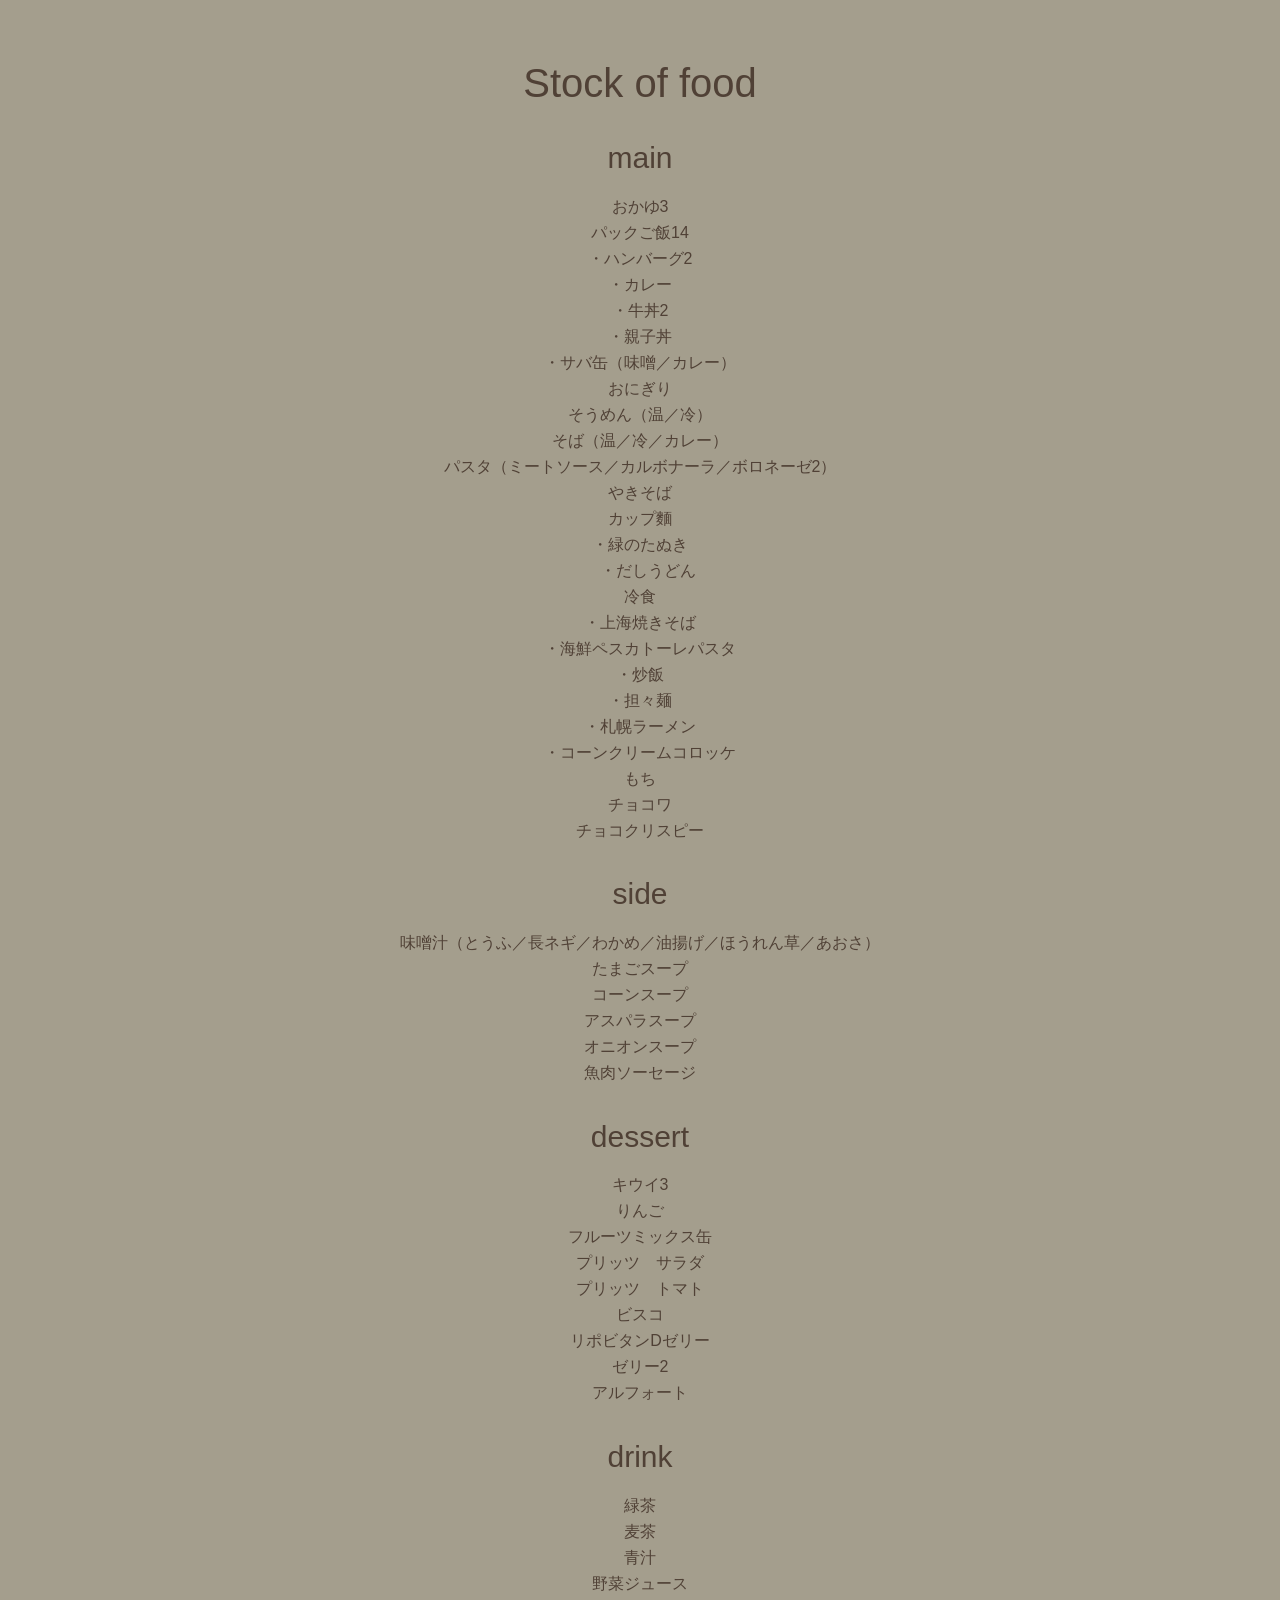
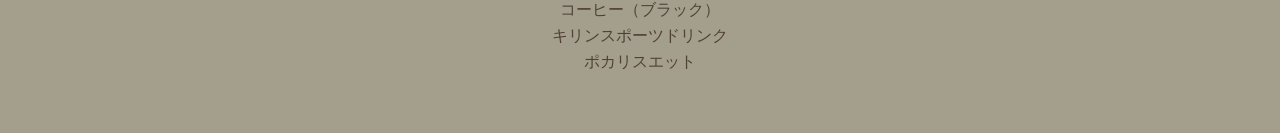
==== index.html @ f847d5fa "Rename stockofood.html to index.html" ====
<!DOCTYPE html>
<html lang="ja">
  <head>
    <meta charaset="UTF-8">
    <meta name="viewport" content="width=device-width">
    <title>Stock of food</title>
    <link rel="stylesheet" href="destyle.css">
    <link rel="stylesheet" href="stockofood.css">
  </head>
  <body>
    <h1>Stock of food</h1>
      <h2>main</h2>
      <ul>
 　     <li>おかゆ3</li>
        <li>パックご飯14</li>
        <li>  ・ハンバーグ2</li>
        <li>  ・カレー</li>
        <li>  ・牛丼2</li>
        <li>  ・親子丼</li>
        <li>  ・サバ缶（味噌／カレー）</li>
        <li>おにぎり</li>
        <li>そうめん（温／冷）</li>
        <li>そば（温／冷／カレー）</li>
        <li>パスタ（ミートソース／カルボナーラ／ボロネーゼ2）</li>
        <li>やきそば</li>
        <li>カップ麵</li>
        <li>  ・緑のたぬき</li>
        <li>　・だしうどん</li>
        <li>冷食</li>
        <li>  ・上海焼きそば</li>
        <li>  ・海鮮ペスカトーレパスタ</li>
        <li>  ・炒飯</li>
        <li>  ・担々麺</li>
        <li>  ・札幌ラーメン</li>
        <li>  ・コーンクリームコロッケ</li>
        <li>もち</li>
        <li>チョコワ</li>
        <li>チョコクリスピー</a></li>
      </ul>
      <br>
      <h2>side</h2>
      <br>
      <ul>
        <li>味噌汁（とうふ／長ネギ／わかめ／油揚げ／ほうれん草／あおさ）</li>
        <li>たまごスープ</li>
        <li>コーンスープ</li>
        <li>アスパラスープ</li>
        <li>オニオンスープ</li>
        <li>魚肉ソーセージ</li>
      </ul>
      <br>
      <h2>dessert</h2>
      <br>
      <ul>
        <li>キウイ3</li>
        <li>りんご</li>
        <li>フルーツミックス缶</li>
        <li>プリッツ　サラダ</li>
        <li>プリッツ　トマト</li>
        <li>ビスコ</li>
        <li>リポビタンDゼリー</li>
        <li>ゼリー2</li>
        <li>アルフォート</li>
      </ul>
      <br>
      <h2>drink</h2>
      <br>
      <ul>
        <li>緑茶</li>
        <li>麦茶</li>
        <li>青汁</li>
        <li>野菜ジュース</li>
        <li>コーヒー（ブラック）</li>
        <li>キリンスポーツドリンク</li>
        <li>ポカリスエット</li>
      </ul>
      <br>
  </body>
</html>
---- destyle.css ----
/*! destyle.css v2.0.2 | MIT License | https://github.com/nicolas-cusan/destyle.css */

/* Reset box-model and set borders */
/* ============================================ */

*,
::before,
::after {
  box-sizing: border-box;
  border-style: solid;
  border-width: 0;
}

/* Document */
/* ============================================ */

/**
 * 1. Correct the line height in all browsers.
 * 2. Prevent adjustments of font size after orientation changes in iOS.
 * 3. Remove gray overlay on links for iOS.
 */

html {
  line-height: 1.15; /* 1 */
  -webkit-text-size-adjust: 100%; /* 2 */
  -webkit-tap-highlight-color: transparent; /* 3*/
}

/* Sections */
/* ============================================ */

/**
 * Remove the margin in all browsers.
 */

body {
  margin: 0;
}

/**
 * Render the `main` element consistently in IE.
 */

main {
  display: block;
}

/* Vertical rhythm */
/* ============================================ */

p,
table,
blockquote,
address,
pre,
iframe,
form,
figure,
dl {
  margin: 0;
}

/* Headings */
/* ============================================ */

h1,
h2,
h3,
h4,
h5,
h6 {
  font-size: inherit;
  line-height: inherit;
  font-weight: inherit;
  margin: 0;
}

/* Lists (enumeration) */
/* ============================================ */

ul,
ol,
li {
  margin: 0;
  padding: 0;
  list-style: none;
}

/* Lists (definition) */
/* ============================================ */

dt {
  font-weight: bold;
}

dd {
  margin-left: 0;
}

/* Grouping content */
/* ============================================ */

/**
 * 1. Add the correct box sizing in Firefox.
 * 2. Show the overflow in Edge and IE.
 */

hr {
  box-sizing: content-box; /* 1 */
  height: 0; /* 1 */
  overflow: visible; /* 2 */
  border-top-width: 1px;
  margin: 0;
  clear: both;
  color: inherit;
}

/**
 * 1. Correct the inheritance and scaling of font size in all browsers.
 * 2. Correct the odd `em` font sizing in all browsers.
 */

pre {
  font-family: monospace, monospace; /* 1 */
  font-size: inherit; /* 2 */
}

address {
  font-style: inherit;
}

/* Text-level semantics */
/* ============================================ */

/**
 * Remove the gray background on active links in IE 10.
 */

a {
  background-color: transparent;
  text-decoration: none;
  color: inherit;
}

/**
 * 1. Remove the bottom border in Chrome 57-
 * 2. Add the correct text decoration in Chrome, Edge, IE, Opera, and Safari.
 */

abbr[title] {
  text-decoration: underline; /* 2 */
  text-decoration: underline dotted; /* 2 */
}

/**
 * Add the correct font weight in Chrome, Edge, and Safari.
 */

b,
strong {
  font-weight: bolder;
}

/**
 * 1. Correct the inheritance and scaling of font size in all browsers.
 * 2. Correct the odd `em` font sizing in all browsers.
 */

code,
kbd,
samp {
  font-family: monospace, monospace; /* 1 */
  font-size: inherit; /* 2 */
}

/**
 * Add the correct font size in all browsers.
 */

small {
  font-size: 80%;
}

/**
 * Prevent `sub` and `sup` elements from affecting the line height in
 * all browsers.
 */

sub,
sup {
  font-size: 75%;
  line-height: 0;
  position: relative;
  vertical-align: baseline;
}

sub {
  bottom: -0.25em;
}

sup {
  top: -0.5em;
}

/* Embedded content */
/* ============================================ */

/**
 * Prevent vertical alignment issues.
 */

img,
embed,
object,
iframe {
  vertical-align: bottom;
}

/* Forms */
/* ============================================ */

/**
 * Reset form fields to make them styleable
 */

button,
input,
optgroup,
select,
textarea {
  -webkit-appearance: none;
  appearance: none;
  vertical-align: middle;
  color: inherit;
  font: inherit;
  background: transparent;
  padding: 0;
  margin: 0;
  outline: 0;
  border-radius: 0;
  text-align: inherit;
}

/**
 * Reset radio and checkbox appearance to preserve their look in iOS.
 */

[type="checkbox"] {
  -webkit-appearance: checkbox;
  appearance: checkbox;
}

[type="radio"] {
  -webkit-appearance: radio;
  appearance: radio;
}

/**
 * Show the overflow in IE.
 * 1. Show the overflow in Edge.
 */

button,
input {
  /* 1 */
  overflow: visible;
}

/**
 * Remove the inheritance of text transform in Edge, Firefox, and IE.
 * 1. Remove the inheritance of text transform in Firefox.
 */

button,
select {
  /* 1 */
  text-transform: none;
}

/**
 * Correct the inability to style clickable types in iOS and Safari.
 */

button,
[type="button"],
[type="reset"],
[type="submit"] {
  cursor: pointer;
  -webkit-appearance: none;
  appearance: none;
}

button[disabled],
[type="button"][disabled],
[type="reset"][disabled],
[type="submit"][disabled] {
  cursor: default;
}

/**
 * Remove the inner border and padding in Firefox.
 */

button::-moz-focus-inner,
[type="button"]::-moz-focus-inner,
[type="reset"]::-moz-focus-inner,
[type="submit"]::-moz-focus-inner {
  border-style: none;
  padding: 0;
}

/**
 * Restore the focus styles unset by the previous rule.
 */

button:-moz-focusring,
[type="button"]:-moz-focusring,
[type="reset"]:-moz-focusring,
[type="submit"]:-moz-focusring {
  outline: 1px dotted ButtonText;
}

/**
 * Remove arrow in IE10 & IE11
 */

select::-ms-expand {
  display: none;
}

/**
 * Remove padding
 */

option {
  padding: 0;
}

/**
 * Reset to invisible
 */

fieldset {
  margin: 0;
  padding: 0;
  min-width: 0;
}

/**
 * 1. Correct the text wrapping in Edge and IE.
 * 2. Correct the color inheritance from `fieldset` elements in IE.
 * 3. Remove the padding so developers are not caught out when they zero out
 *    `fieldset` elements in all browsers.
 */

legend {
  color: inherit; /* 2 */
  display: table; /* 1 */
  max-width: 100%; /* 1 */
  padding: 0; /* 3 */
  white-space: normal; /* 1 */
}

/**
 * Add the correct vertical alignment in Chrome, Firefox, and Opera.
 */

progress {
  vertical-align: baseline;
}

/**
 * Remove the default vertical scrollbar in IE 10+.
 */

textarea {
  overflow: auto;
}

/**
 * Correct the cursor style of increment and decrement buttons in Chrome.
 */

[type="number"]::-webkit-inner-spin-button,
[type="number"]::-webkit-outer-spin-button {
  height: auto;
}

/**
 * 1. Correct the outline style in Safari.
 */

[type="search"] {
  outline-offset: -2px; /* 1 */
}

/**
 * Remove the inner padding in Chrome and Safari on macOS.
 */

[type="search"]::-webkit-search-decoration {
  -webkit-appearance: none;
}

/**
 * 1. Correct the inability to style clickable types in iOS and Safari.
 * 2. Change font properties to `inherit` in Safari.
 */

::-webkit-file-upload-button {
  -webkit-appearance: button; /* 1 */
  font: inherit; /* 2 */
}

/**
 * Clickable labels
 */

label[for] {
  cursor: pointer;
}

/* Interactive */
/* ============================================ */

/*
 * Add the correct display in Edge, IE 10+, and Firefox.
 */

details {
  display: block;
}

/*
 * Add the correct display in all browsers.
 */

summary {
  display: list-item;
}

/*
 * Remove outline for editable content.
 */

[contenteditable] {
  outline: none;
}

/* Table */
/* ============================================ */

table {
  border-collapse: collapse;
  border-spacing: 0;
}

caption {
  text-align: left;
}

td,
th {
  vertical-align: top;
  padding: 0;
}

th {
  text-align: left;
  font-weight: bold;
}

/* Misc */
/* ============================================ */

/**
 * Add the correct display in IE 10+.
 */

template {
  display: none;
}

/**
 * Add the correct display in IE 10.
 */

[hidden] {
  display: none;
}
---- stockofood.css ----
html{
  background-color:#A49E8D;
  color:#504136;
}
body{
  font-family: 'Yu Mincho Light','YuMincho','Yu Mincho','游明朝体',sans-serif;
  text-align:center;
  margin-top:60px;
  margin-bottom:40px;
}
a{
  line-height:22px;
  font-size:16px;
}
li{
  list-style:none;
  line-height:26px;
  font-size:16px;
}
h1{
  font-size:40px;
  margin-top:20px;
  margin-bottom:35px;
}
h2{
  font-size:30px;
  margin-top:15px;
}
a:link{
  color:#504136;
}
a:visited{
  color:#504136;
}
a:hover{
  color:#689689;
}
a:active{
  color:#DAFFCB;
}

/* header（デモの参考値） */
.demobox-header{
background: #A49E8D;
height: 64px;
padding: 1em;
}
/* headerのサイト名（デモの参考値） */
.demobox-sitename{
font-size: 18px;
}
/* 全体調整CSS */
.hamburger-demo-menubox *{
	font-size: 20px;
}
.hamburger-demo-menubox li{
	font-size: 20px;
}
/* hamburgerここから */
	/* inputを非表示 */
.input-hidden{
	display: none;
}
	/* label */
.hamburger-demo-switch{
	cursor: pointer;
	position: absolute;
	right: 3%;
	top: 0; /* ハンバーガーアイコンの位置（上から） */
	z-index: 9999;
	width: 4em; /* アイコン（クリック可能領域）の幅 */
	height: 4em; /* アイコン（クリック可能領域の）高さ */
}
/* メニュー展開時にハンバーガーアイコンを固定 */
#hamburger-demo1:checked ~ .hamburger-demo-switch{
	position: fixed;
}
/* ハンバーガーアイコン */
.hamburger-switch-line1, .hamburger-switch-line1:before, .hamburger-switch-line1:after{
	width: 25px;
	height: 3px;
	background: #504136; /* ハンバーガーアイコンの色 */
	position: absolute;
	top: 50%;
	left: 50%;
	transition: .3s;
	content: "";
}
.hamburger-switch-line1{
		transform: translate(-50%, -50%);
}
.hamburger-switch-line1:before{
	transform: translate(-50%, -300%);
}
.hamburger-switch-line1:after{
	transform: translate(-50%, 200%);
}
/* ハンバーガーアイコン･アニメーション */
#hamburger-demo1:checked ~ .hamburger-demo-switch .hamburger-switch-line1{
	width: 0;
}
#hamburger-demo1:checked ~ .hamburger-demo-switch .hamburger-switch-line1:before{
	transform: rotate(45deg) translate(-40%, 325%);
}
#hamburger-demo1:checked ~ .hamburger-demo-switch .hamburger-switch-line1:after{
	transform: rotate(-45deg) translate(-40%, -325%);
}
/* メニューエリア */
.hamburger-demo-menuwrap{
	position: fixed;
	height: 100%;
	background: #A49E8D; /* メニューエリアの背景色 */
	padding: 4em 3% 2em;
	z-index: 9998;
	transition: .3s;
	overflow-y: scroll; /* メニュー内容が多い場合に縦スクロールする */
	top: 0;
	left: 100%;
	width: 70%;
}
/* メニューリスト */
.hamburger-demo-menulist{
	margin-right: 3%;
	padding-left: 5% !important; /* !important不要な場合もあり */
	list-style: none;
}
.hamburger-demo-menulist li a{
	text-decoration: none;
	color: #504136; /* メニューリストの文字色 */
	display: block;
	padding:  .8em 0;
	font-size: 22px;
}
.hamburger-demo-menulist li a:link{
  color:#504136;
}
.hamburger-demo-menulist li a:visited{
  color:#504136;
}
.hamburger-demo-menulist li a:hover{
  color:#689689;
}
.hamburger-demo-menulist li a:active{
  color:#DAFFCB;
}
/* メニューエリア･アニメーション */
	/* 右から */
#hamburger-demo1:checked ~ .hamburger-demo-menuwrap{
	left: 30%;
}
	/* コンテンツカバー */
#hamburger-demo1:checked ~ .hamburger-demo-cover{
	position: fixed;
	width: 100%;
	height: 100%;
	top: 0;
	left: 0;
	z-index: 9997;
	background: rgba(3,3,3,.5);
	display: block;
}
/* PCではハンバーガーメニューを表示しない */
@media (min-width: 992px){
	.hamburger-demo-menubox{
		display: none;
	}
}
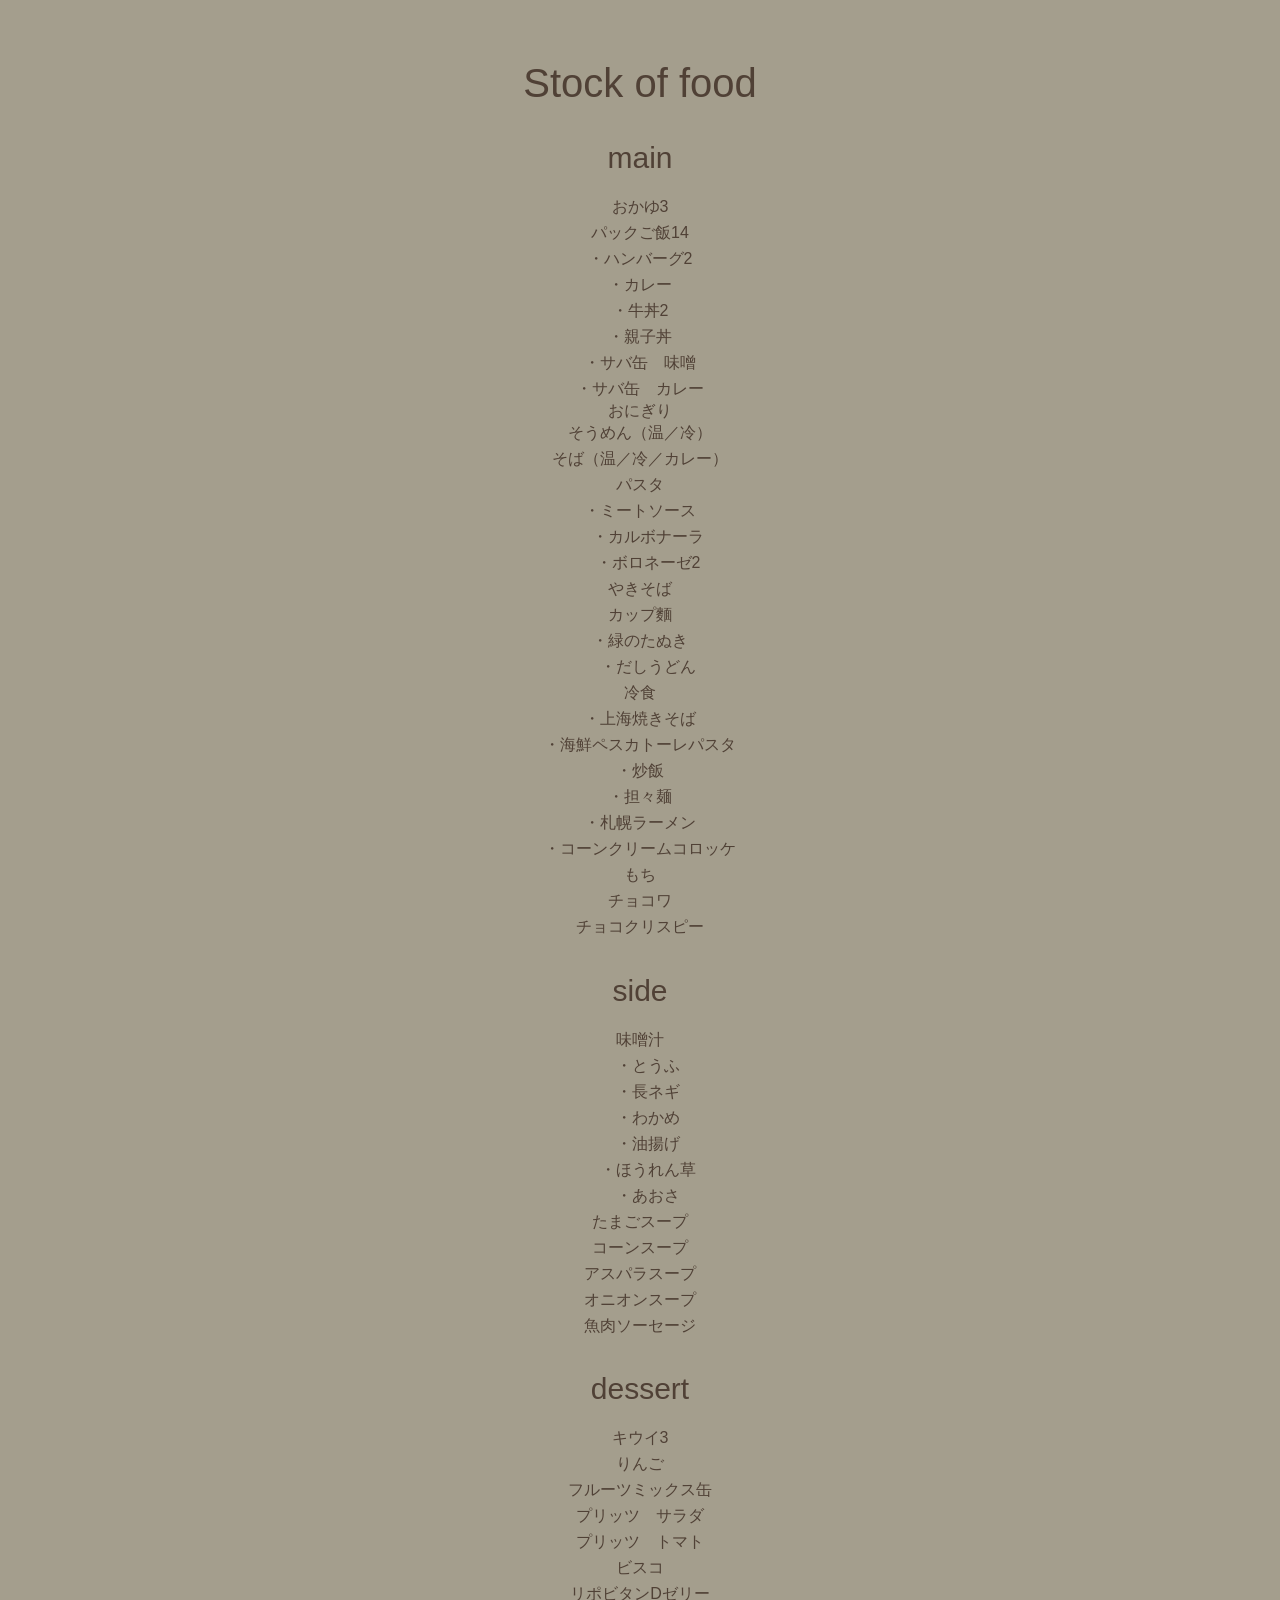
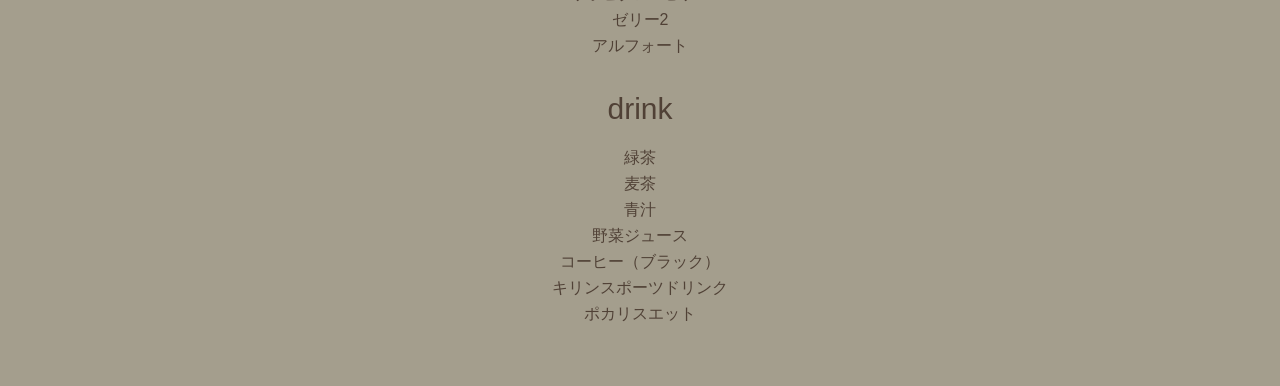
==== commit 71fca58b: "Update index.html" ====
--- a/index.html
+++ b/index.html
@@ -17,11 +17,15 @@
         <li>  ・カレー</li>
         <li>  ・牛丼2</li>
         <li>  ・親子丼</li>
-        <li>  ・サバ缶（味噌／カレー）</li>
+        <li>  ・サバ缶　味噌</li>
+        <li>  ・サバ缶　カレー</li
         <li>おにぎり</li>
         <li>そうめん（温／冷）</li>
         <li>そば（温／冷／カレー）</li>
-        <li>パスタ（ミートソース／カルボナーラ／ボロネーゼ2）</li>
+        <li>パスタ</li>
+        <li>  ・ミートソース</li>
+        <li>　・カルボナーラ</li>
+        <li>　・ボロネーゼ2</li>
         <li>やきそば</li>
         <li>カップ麵</li>
         <li>  ・緑のたぬき</li>
@@ -41,7 +45,13 @@
       <h2>side</h2>
       <br>
       <ul>
-        <li>味噌汁（とうふ／長ネギ／わかめ／油揚げ／ほうれん草／あおさ）</li>
+        <li>味噌汁</li>
+        <li>　・とうふ</li>
+        <li>　・長ネギ</li>
+        <li>　・わかめ</li>
+        <li>　・油揚げ</li>
+        <li>　・ほうれん草</li>
+        <li>　・あおさ</li>
         <li>たまごスープ</li>
         <li>コーンスープ</li>
         <li>アスパラスープ</li>
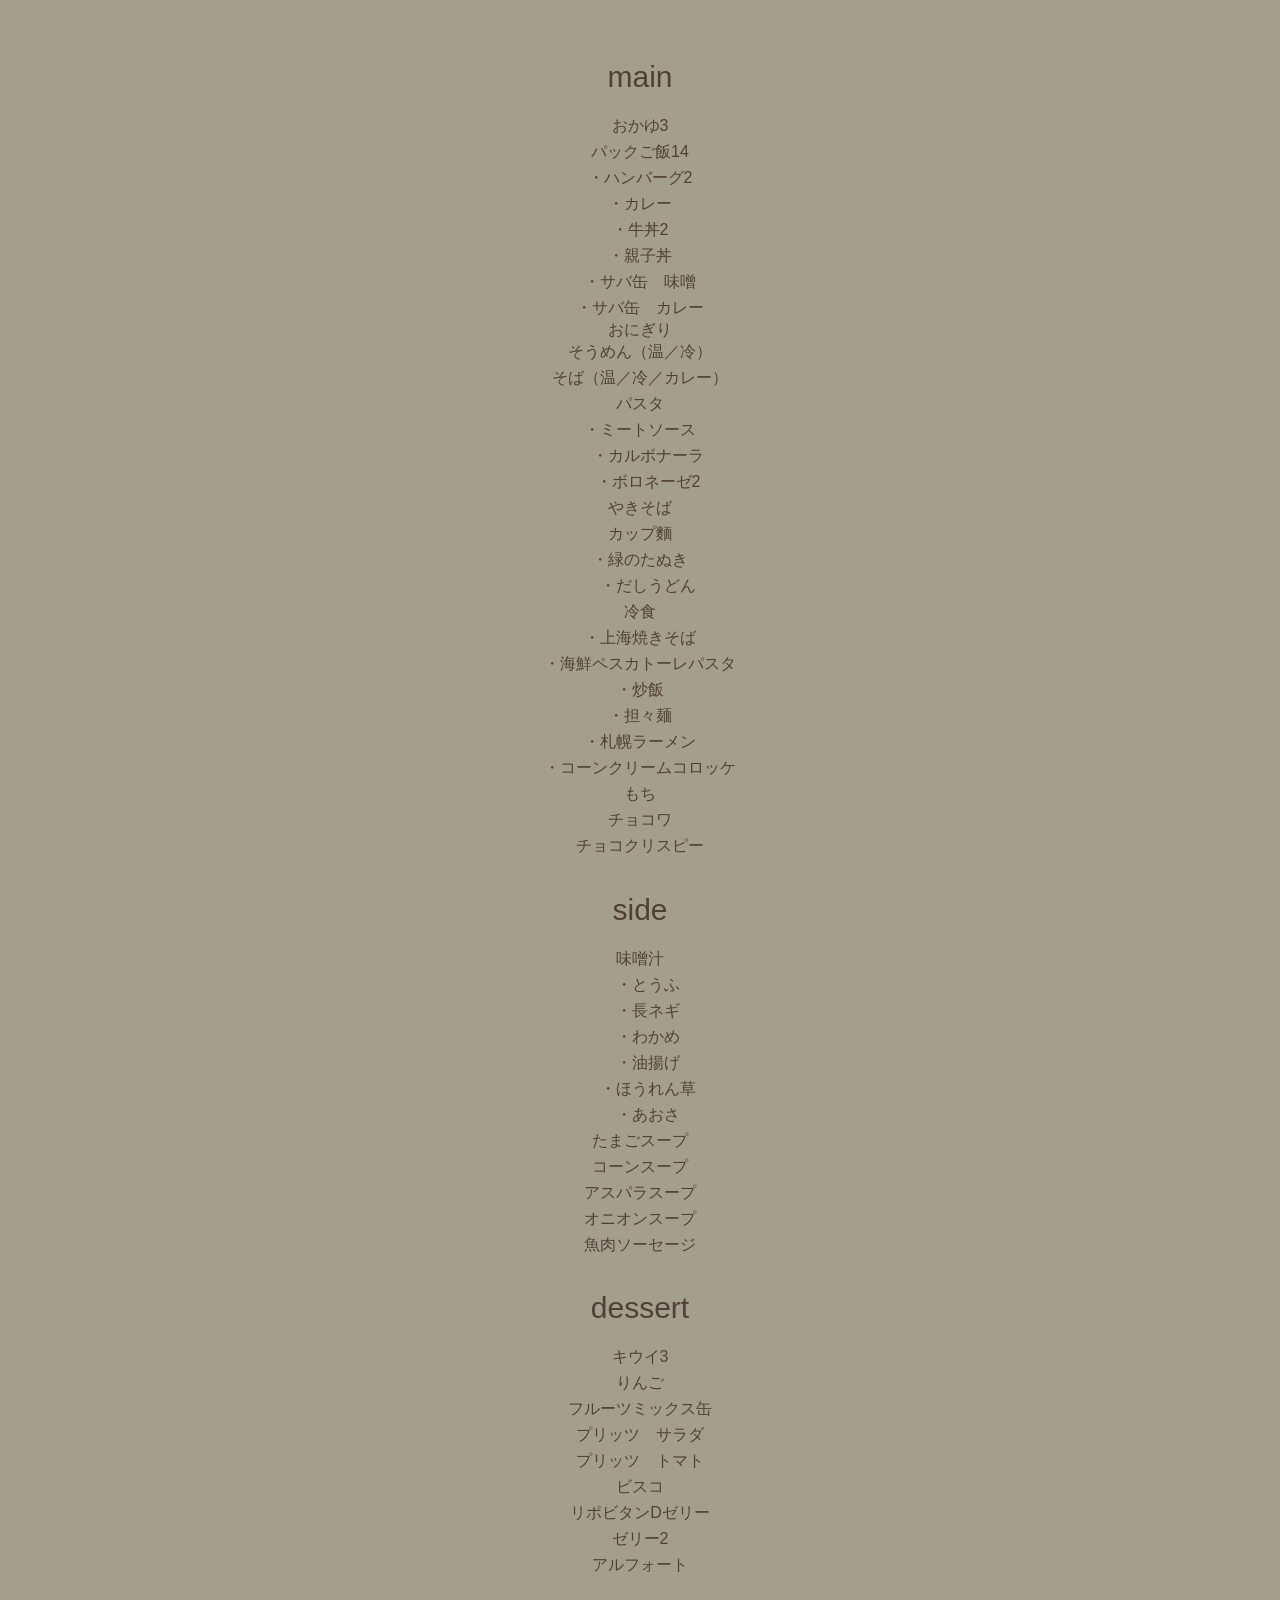
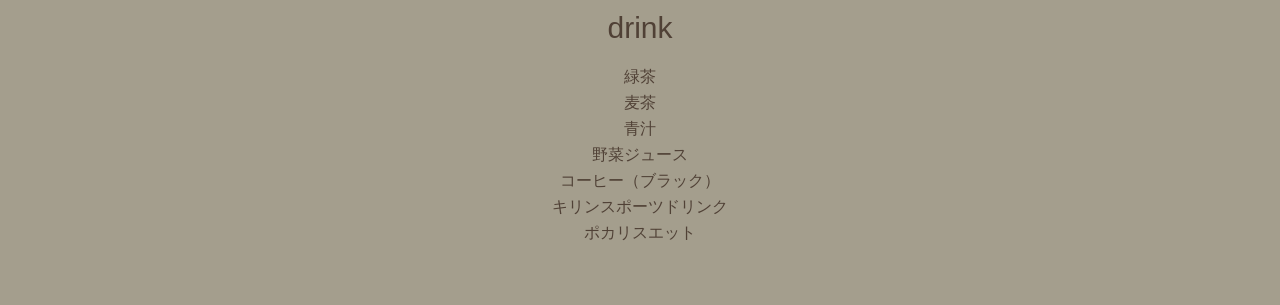
==== commit f58f0503: "Update index.html" ====
--- a/index.html
+++ b/index.html
@@ -8,7 +8,6 @@
     <link rel="stylesheet" href="stockofood.css">
   </head>
   <body>
-    <h1>Stock of food</h1>
       <h2>main</h2>
       <ul>
  　     <li>おかゆ3</li>
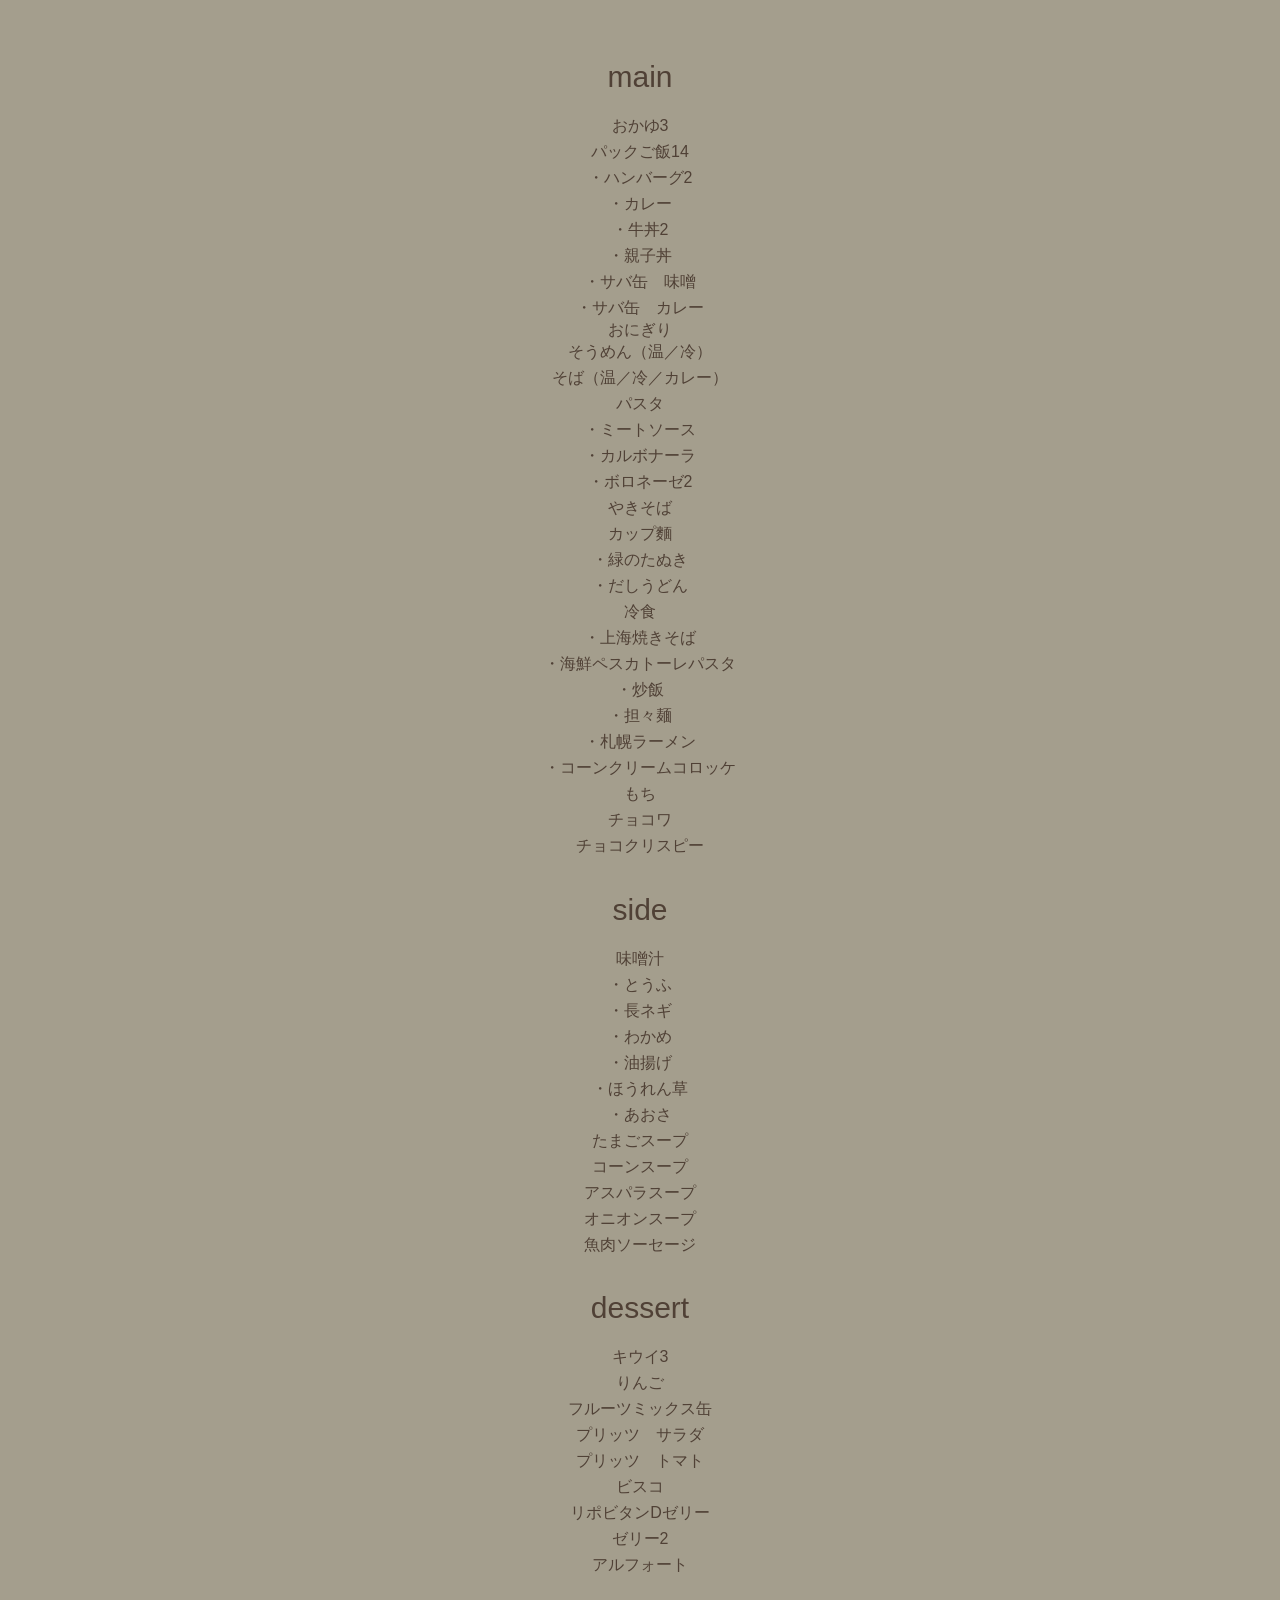
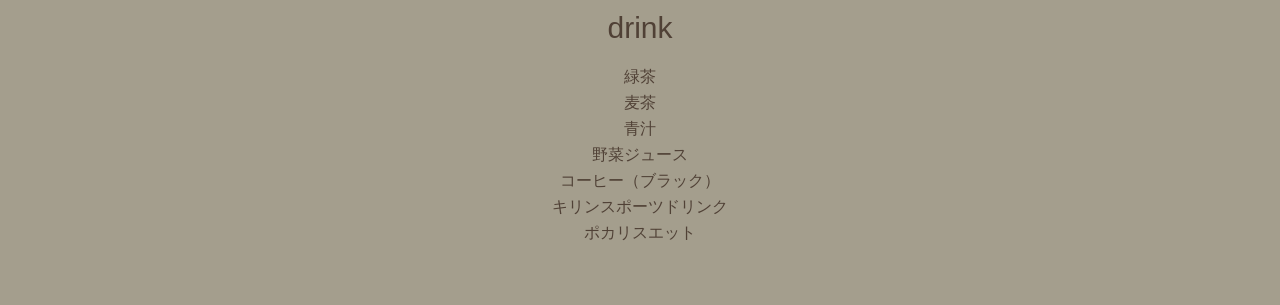
==== commit daf37064: "Update index.html" ====
--- a/index.html
+++ b/index.html
@@ -5,37 +5,37 @@
     <meta name="viewport" content="width=device-width">
     <title>Stock of food</title>
     <link rel="stylesheet" href="destyle.css">
-    <link rel="stylesheet" href="stockofood.css">
+    <link rel="stylesheet" href="stylesheet.css">
   </head>
   <body>
       <h2>main</h2>
       <ul>
  　     <li>おかゆ3</li>
         <li>パックご飯14</li>
-        <li>  ・ハンバーグ2</li>
-        <li>  ・カレー</li>
-        <li>  ・牛丼2</li>
-        <li>  ・親子丼</li>
-        <li>  ・サバ缶　味噌</li>
-        <li>  ・サバ缶　カレー</li
+        <li>・ハンバーグ2</li>
+        <li>・カレー</li>
+        <li>・牛丼2</li>
+        <li>・親子丼</li>
+        <li>・サバ缶　味噌</li>
+        <li>・サバ缶　カレー</li
         <li>おにぎり</li>
         <li>そうめん（温／冷）</li>
         <li>そば（温／冷／カレー）</li>
         <li>パスタ</li>
-        <li>  ・ミートソース</li>
-        <li>　・カルボナーラ</li>
-        <li>　・ボロネーゼ2</li>
+        <li>・ミートソース</li>
+        <li>・カルボナーラ</li>
+        <li>・ボロネーゼ2</li>
         <li>やきそば</li>
         <li>カップ麵</li>
-        <li>  ・緑のたぬき</li>
-        <li>　・だしうどん</li>
+        <li>・緑のたぬき</li>
+        <li>・だしうどん</li>
         <li>冷食</li>
-        <li>  ・上海焼きそば</li>
-        <li>  ・海鮮ペスカトーレパスタ</li>
-        <li>  ・炒飯</li>
-        <li>  ・担々麺</li>
-        <li>  ・札幌ラーメン</li>
-        <li>  ・コーンクリームコロッケ</li>
+        <li>・上海焼きそば</li>
+        <li>・海鮮ペスカトーレパスタ</li>
+        <li>・炒飯</li>
+        <li>・担々麺</li>
+        <li>・札幌ラーメン</li>
+        <li>・コーンクリームコロッケ</li>
         <li>もち</li>
         <li>チョコワ</li>
         <li>チョコクリスピー</a></li>
@@ -45,12 +45,12 @@
       <br>
       <ul>
         <li>味噌汁</li>
-        <li>　・とうふ</li>
-        <li>　・長ネギ</li>
-        <li>　・わかめ</li>
-        <li>　・油揚げ</li>
-        <li>　・ほうれん草</li>
-        <li>　・あおさ</li>
+        <li>・とうふ</li>
+        <li>・長ネギ</li>
+        <li>・わかめ</li>
+        <li>・油揚げ</li>
+        <li>・ほうれん草</li>
+        <li>・あおさ</li>
         <li>たまごスープ</li>
         <li>コーンスープ</li>
         <li>アスパラスープ</li>
--- a/stylesheet.css
+++ b/stylesheet.css
@@ -0,0 +1,167 @@
+html{
+  background-color:#A49E8D;
+  color:#504136;
+}
+body{
+  font-family: 'Yu Mincho Light','YuMincho','Yu Mincho','游明朝体',sans-serif;
+  text-align:center;
+  margin-top:60px;
+  margin-bottom:40px;
+}
+a{
+  line-height:22px;
+  font-size:16px;
+}
+li{
+  list-style:none;
+  line-height:26px;
+  font-size:16px;
+}
+h1{
+  font-size:40px;
+  margin-top:20px;
+  margin-bottom:35px;
+}
+h2{
+  font-size:30px;
+  margin-top:15px;
+}
+a:link{
+  color:#504136;
+}
+a:visited{
+  color:#504136;
+}
+a:hover{
+  color:#689689;
+}
+a:active{
+  color:#DAFFCB;
+}
+
+/* header（デモの参考値） */
+.demobox-header{
+background: #A49E8D;
+height: 64px;
+padding: 1em;
+}
+/* headerのサイト名（デモの参考値） */
+.demobox-sitename{
+font-size: 18px;
+}
+/* 全体調整CSS */
+.hamburger-demo-menubox *{
+	font-size: 20px;
+}
+.hamburger-demo-menubox li{
+	font-size: 20px;
+}
+/* hamburgerここから */
+	/* inputを非表示 */
+.input-hidden{
+	display: none;
+}
+	/* label */
+.hamburger-demo-switch{
+	cursor: pointer;
+	position: absolute;
+	right: 3%;
+	top: 0; /* ハンバーガーアイコンの位置（上から） */
+	z-index: 9999;
+	width: 4em; /* アイコン（クリック可能領域）の幅 */
+	height: 4em; /* アイコン（クリック可能領域の）高さ */
+}
+/* メニュー展開時にハンバーガーアイコンを固定 */
+#hamburger-demo1:checked ~ .hamburger-demo-switch{
+	position: fixed;
+}
+/* ハンバーガーアイコン */
+.hamburger-switch-line1, .hamburger-switch-line1:before, .hamburger-switch-line1:after{
+	width: 25px;
+	height: 3px;
+	background: #504136; /* ハンバーガーアイコンの色 */
+	position: absolute;
+	top: 50%;
+	left: 50%;
+	transition: .3s;
+	content: "";
+}
+.hamburger-switch-line1{
+		transform: translate(-50%, -50%);
+}
+.hamburger-switch-line1:before{
+	transform: translate(-50%, -300%);
+}
+.hamburger-switch-line1:after{
+	transform: translate(-50%, 200%);
+}
+/* ハンバーガーアイコン･アニメーション */
+#hamburger-demo1:checked ~ .hamburger-demo-switch .hamburger-switch-line1{
+	width: 0;
+}
+#hamburger-demo1:checked ~ .hamburger-demo-switch .hamburger-switch-line1:before{
+	transform: rotate(45deg) translate(-40%, 325%);
+}
+#hamburger-demo1:checked ~ .hamburger-demo-switch .hamburger-switch-line1:after{
+	transform: rotate(-45deg) translate(-40%, -325%);
+}
+/* メニューエリア */
+.hamburger-demo-menuwrap{
+	position: fixed;
+	height: 100%;
+	background: #A49E8D; /* メニューエリアの背景色 */
+	padding: 4em 3% 2em;
+	z-index: 9998;
+	transition: .3s;
+	overflow-y: scroll; /* メニュー内容が多い場合に縦スクロールする */
+	top: 0;
+	left: 100%;
+	width: 70%;
+}
+/* メニューリスト */
+.hamburger-demo-menulist{
+	margin-right: 3%;
+	padding-left: 5% !important; /* !important不要な場合もあり */
+	list-style: none;
+}
+.hamburger-demo-menulist li a{
+	text-decoration: none;
+	color: #504136; /* メニューリストの文字色 */
+	display: block;
+	padding:  .8em 0;
+	font-size: 22px;
+}
+.hamburger-demo-menulist li a:link{
+  color:#504136;
+}
+.hamburger-demo-menulist li a:visited{
+  color:#504136;
+}
+.hamburger-demo-menulist li a:hover{
+  color:#689689;
+}
+.hamburger-demo-menulist li a:active{
+  color:#DAFFCB;
+}
+/* メニューエリア･アニメーション */
+	/* 右から */
+#hamburger-demo1:checked ~ .hamburger-demo-menuwrap{
+	left: 30%;
+}
+	/* コンテンツカバー */
+#hamburger-demo1:checked ~ .hamburger-demo-cover{
+	position: fixed;
+	width: 100%;
+	height: 100%;
+	top: 0;
+	left: 0;
+	z-index: 9997;
+	background: rgba(3,3,3,.5);
+	display: block;
+}
+/* PCではハンバーガーメニューを表示しない */
+@media (min-width: 992px){
+	.hamburger-demo-menubox{
+		display: none;
+	}
+}
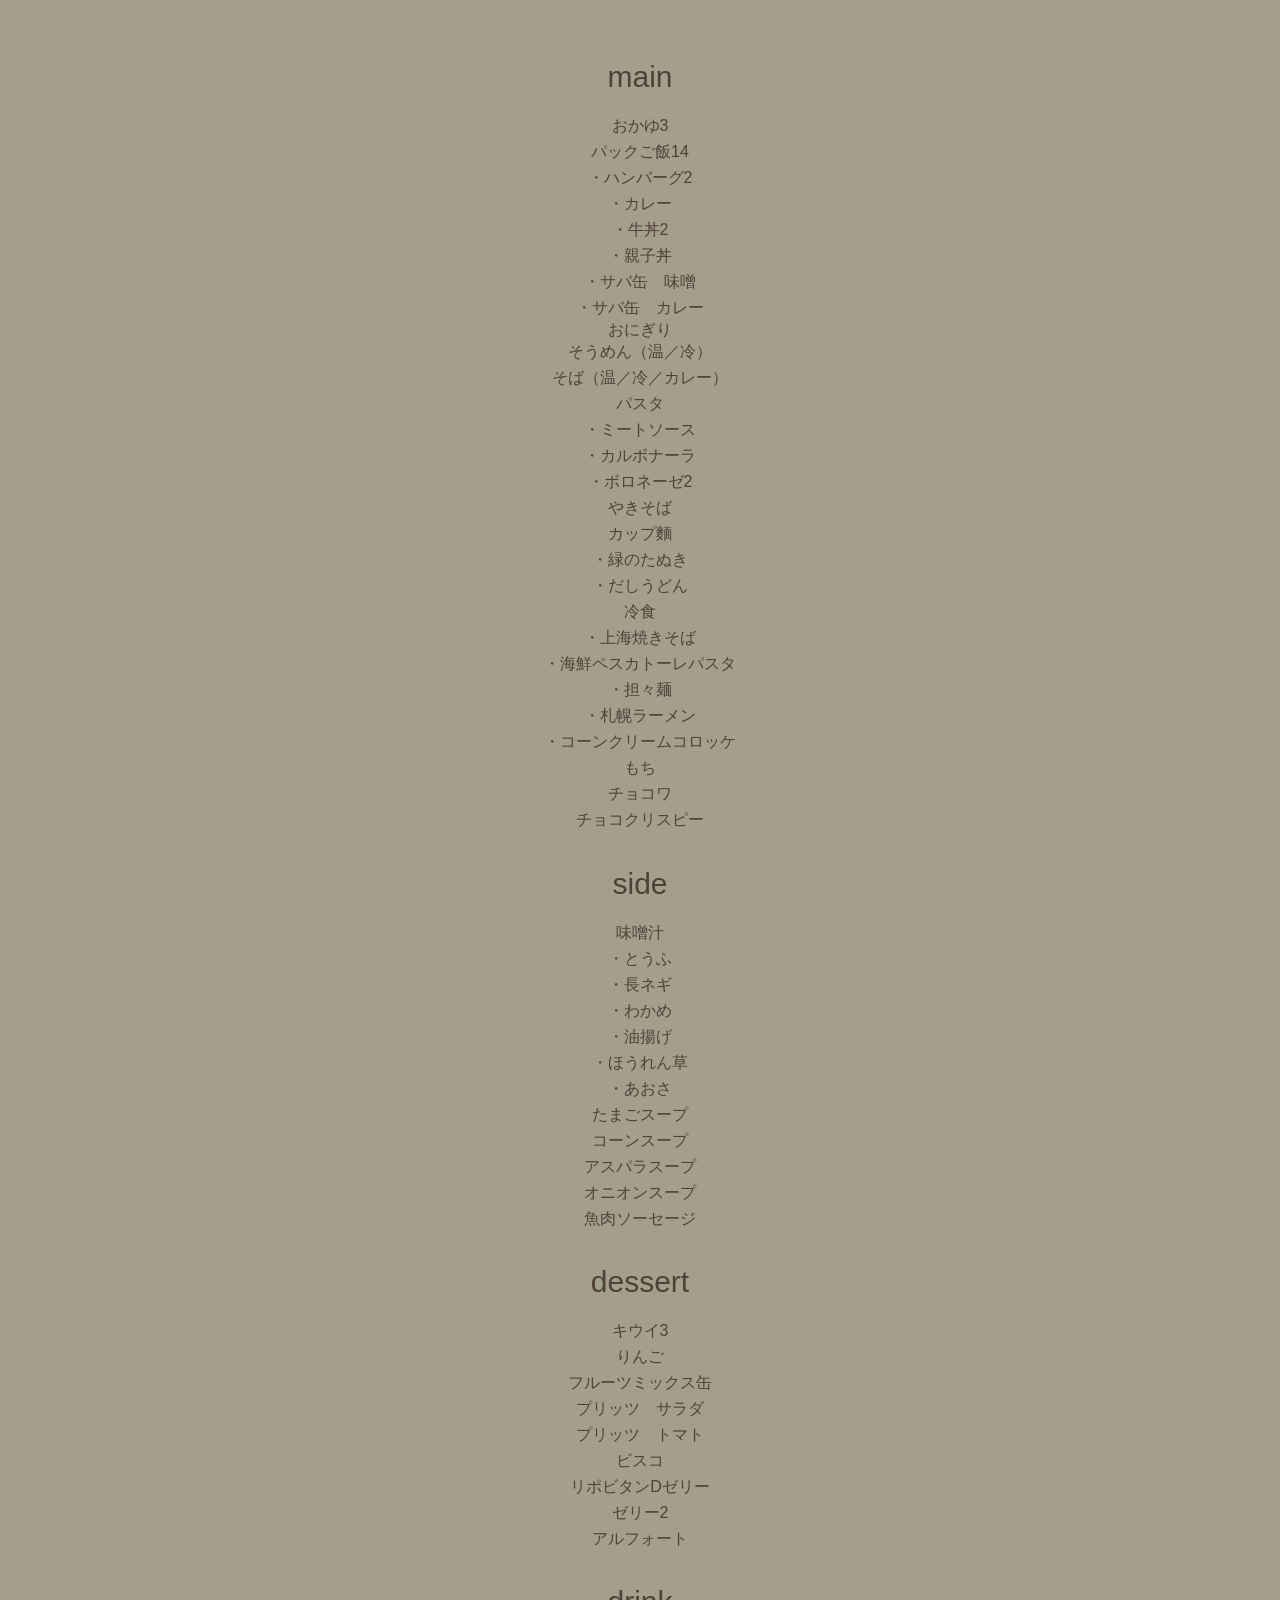
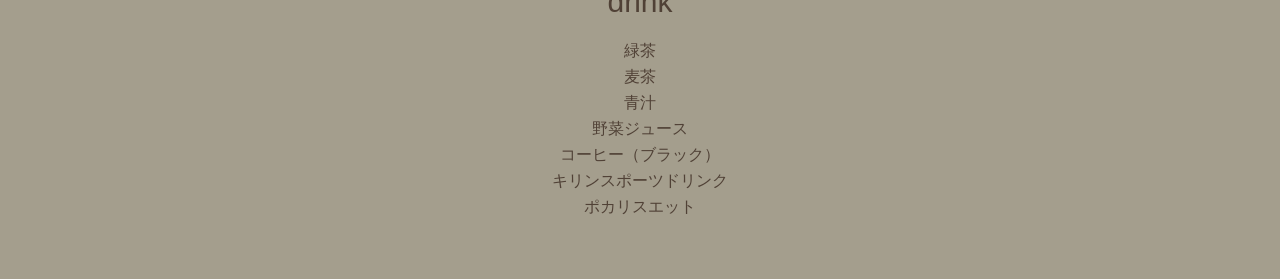
==== commit bc311d75: "Update index.html" ====
--- a/index.html
+++ b/index.html
@@ -32,7 +32,6 @@
         <li>冷食</li>
         <li>・上海焼きそば</li>
         <li>・海鮮ペスカトーレパスタ</li>
-        <li>・炒飯</li>
         <li>・担々麺</li>
         <li>・札幌ラーメン</li>
         <li>・コーンクリームコロッケ</li>
